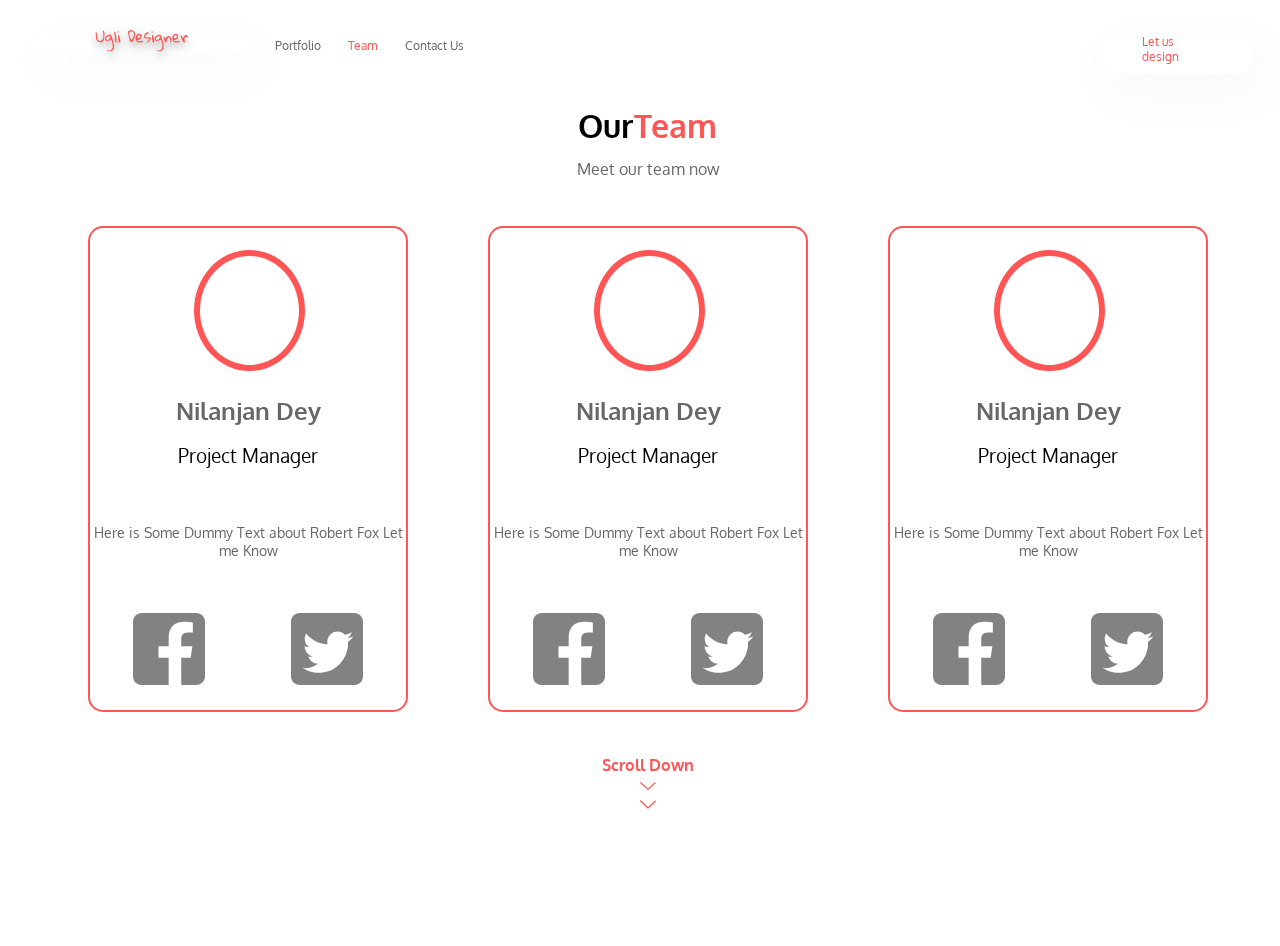
==== index2.html @ eba91cbb "Initial commit" ====
<!DOCTYPE html>
<html lang="en">
  <head>
    <meta charset="UTF-8">
    <meta name="viewport" content="width=device-width, initial-scale=1.0">
    <meta http-equiv="X-UA-Compatible" content="ie=edge">
    <link rel="preconnect" href="https://fonts.gstatic.com">
<link href="https://fonts.googleapis.com/css2?family=Oxygen:wght@300&display=swap" rel="stylesheet">
  </head>
  <body>

      <link rel="stylesheet" href="index2.css" />
      
      <div class="main">
          <div class="header">
              <div class="sou">
                  <div class="ugly">
                    <img src="ugly.svg" />
                  </div>
                  <div ><a class="portfolio" href="index1.html">Portfolio</a></div>
                  <div ><a class="team" href="index2.html">Team</a></div>
                  <div ><a class="contact" href="index3.html">Contact Us</a></div>
                </div>
              <div class="lud">
                <div class="boxm">
                  <div class="let">Let us design</div>
                </div>
              </div>
            </div>
            <div class="container">
                <div class="desi">Our <span class="desi2">Team</span></div>
                <div class="meetourteam">Meet our team now</div>
            </div>
      <div class="container2">
          <div class="box7">
              <div class="round1">
              
              </div>
              <div class="rf">
              Nilanjan Dey
              </div>
              <div class="pm">
                Project Manager
              </div>
              <div class="para">
                  Here is Some Dummy Text about
                  Robert Fox Let me Know 
              </div>
              <div class="fbtw">
                  <img class="fb1" src="fb.svg"/>
                  <img class="twi1" src="twi.svg"/>
              </div>
                    </div>
                    <div class="box8">
                        <div class="round1">
              
                          </div>
                          <div class="rf">
                          Nilanjan Dey
                          </div>
                          <div class="pm">
                            Project Manager
                          </div>
                          <div class="para">
                              Here is Some Dummy Text about
                              Robert Fox Let me Know 
                          </div>
                          <div class="fbtw">
                              <img class="fb1" src="fb.svg"/>
                              <img class="twi1" src="twi.svg"/>
                          </div>
                    </div>
                    <div class="box9">
                        <div class="round1">
              
                          </div>
                          <div class="rf">
                          Nilanjan Dey
                          </div>
                          <div class="pm">
                            Project Manager
                          </div>
                          <div class="para">
                              Here is Some Dummy Text about
                              Robert Fox Let me Know 
                          </div>
                          <div class="fbtw">
                              <img class="fb1" src="fb.svg"/>
                              <img class="twi1" src="twi.svg"/>
                          </div>
                    </div>
      </div> 
      <div class="footer">
          <div class="scdown">Scroll Down</div>
          <div >
              <img class="nil2" src="scrld.svg"/>
            </div>
          <div>
              <img class="nil3" src="scrld1.svg"/>
          </div>
      </div> 
      </div>
  </body>
</html>
---- index2.css ----
body {
  height: 100vh;
  width: 100vw;
}
.main {
  width: 100%;
  height: 100%;
  background: rgba(255, 255, 255, 0.5);
  backdrop-filter: blur(100px);
}
.header {
  display: flex;
  flex-direction: row;
  height: 10%;
  width: 100%;
  margin-top: 3%;
}
.sou {
  width: 70%;
  height: 100%;
  display: flex;
  flex-direction: row;
  justify-content: space-between;
  margin-left: 2%;
}
.ugly {
  width: 50%;
  height: 15%;
  display: flex;
  justify-content: center;
  align-items: center;

  background: #ffffff;
  /* Button Drop */

  box-shadow: 10px 15px 40px rgba(175, 175, 175, 0.1);
  border-radius: 10px;
}
.portfolio {
  width: 47px;
  height: 15px;

  font-family: Oxygen;
  font-style: normal;
  font-weight: normal;
  font-size: 12px;
  line-height: 15px;
  display: flex;
  align-items: flex-end;
  text-decoration: none;

  /* dark */

  color: #676767;
}
.team {
  width: 30px;
  height: 15px;

  font-family: Oxygen;
  font-style: normal;
  font-weight: normal;
  font-size: 12px;
  line-height: 15px;
  display: flex;
  align-items: flex-end;
  text-decoration: none;

  /* dark */

  color: #ff5555;
}
.contact {
  width: 59px;
  height: 15px;

  font-family: Oxygen;
  font-style: normal;
  font-weight: normal;
  font-size: 12px;
  line-height: 15px;
  display: flex;
  align-items: flex-end;
  text-decoration: none;

  /* dark */

  color: #676767;
}
.lud {
  height: 100%;
  width: 30%;
  align-items: center;
  margin-left: 50%;
}
.boxm {
  width: 80%;
  height: 40%;
  display: flex;
  margin-right: 5%;
  justify-content: center;
  align-items: center;

  background: #ffffff;
  /* Button Drop */

  box-shadow: 10px 15px 40px rgba(175, 175, 175, 0.1);
  border-radius: 10px;
}
.container{
  display: flex;
  flex-direction: column;
  height: 5%;
  width: 100%;
  align-items: center;
  justify-content: center;
}
.container2{
  display: flex;
    height: 60%;
    width: 100%;
    align-items: center;
    justify-content: space-evenly;
    flex-direction: row;
    margin-top: 2%;
}
.footer{
height: 10%;
width:100%;
display: flex;
flex-direction: column;
justify-content: center;
align-items: center;
}
.let {
  width: 71px;
  height: 15px;
  font-family: Oxygen;
  font-style: normal;
  font-weight: normal;
  font-size: 12px;
  line-height: 15px;
  display: flex;
  align-items: flex-end;
  color: #ff5555;
}
.desi{
  width: 11%;
  height: 50%;
  font-family: Oxygen;
  font-style: normal;
  font-weight: bold;
  font-size: 200%;
  display: flex;
  flex-direction: row;
  align-items: flex-end;
  justify-content: center;
  
  color: #000000;
}
.desi2{
  width: 100%;
  font-family: Oxygen;
  font-style: normal;
  font-weight: bold;
  font-size: 100%;
  display: flex;
 justify-content: space-around;
  color: #ff5555;

}

.meetourteam {
  width: 50%;
  height: 60%;
  

  font-family: Oxygen;
  font-style: normal;
  
  font-size: 100%;
  margin-top: 1%;
  display: flex;
  align-items: center;
  justify-content: center;
  text-align: center;

  color: #676767;
}
.box7 {
  width: 25%;
  height: 90%;
 
  background: rgba(255, 255, 255, 0.4);
  border: 2px solid #ff5555;
  box-sizing: border-box;
  backdrop-filter: blur(31px);
  border-radius: 15px;
}
.box8 {
  width: 25%;
  height: 90%;

  

  background: rgba(255, 255, 255, 0.4);
  /* Primary */

  border: 2px solid #ff5555;
  box-sizing: border-box;
  backdrop-filter: blur(31px);
  /* Note: backdrop-filter has minimal browser support */

  border-radius: 15px;
}
.box9 {
  width: 25%;
  height: 90%;

 

  background: rgba(255, 255, 255, 0.4);
  /* Primary */

  border: 2px solid #ff5555;
  box-sizing: border-box;
  backdrop-filter: blur(31px);
  /* Note: backdrop-filter has minimal browser support */

  border-radius: 15px;
}
.round1 {
 height: 25%;
 width: 35%;
border-radius: 54%;

background: url(neel.jpg);

border: 6px solid #FF5555;
box-sizing: border-box;
display: flex;
justify-content: center;
align-items: center;
margin-left: 33%;
margin-top: 7%;

}
.rf {
  height: 10%;
  width: 100%;
  font-size: 150%;
  margin-top: 5%;

  font-family: Oxygen;
  font-style: normal;
  font-weight: bold;
  display: flex;
  align-items: center;
justify-content: center;
  text-align: center;
  color: #676767;
}
.pm {
  height: 7%;
  width: 100%;
  font-size: 120%;

  font-family: Oxygen;
  font-style: normal;
  justify-content: center;
  text-align: center;

  display: flex;
  align-items: flex-end;

  color: #000000;
}
.para {
 height:30%;
  width: 100%;
  font-size: 90%;

  font-family: Oxygen;
  font-style: normal;
  justify-content: center;
  text-align: center;

  display: flex;
  align-items: center;

  color: #676767;
}
.fb1 {
  left: 24.18%;
  right: 68.95%;
  top: 81.49%;
  bottom: 13.11%;
}
.tw1 {
  left: 77.45%;
  right: 15.69%;
  top: 81.49%;
  bottom: 13.11%;
}
.fbtw{
height: 15%;
width:100%;
display: flex;
justify-content: space-around;
}
.scdown {
  width: 100%;
  height: 30%;
  

  font-family: Oxygen;
  font-style: normal;
  font-weight: bold;
  display: flex;
  align-items: center;
justify-content: center;
  color: #ff5555;
}

.nil2 {
  width: 15.55px;
  height: 14.98px;
  left: 719.59px;
  top: 761px;
  box-sizing: border-box;
}
.nil3 {
  width: 15.55px;
  height: 14.98px;
  left: 719.59px;
  top: 771.94px;
  box-sizing: border-box;
}
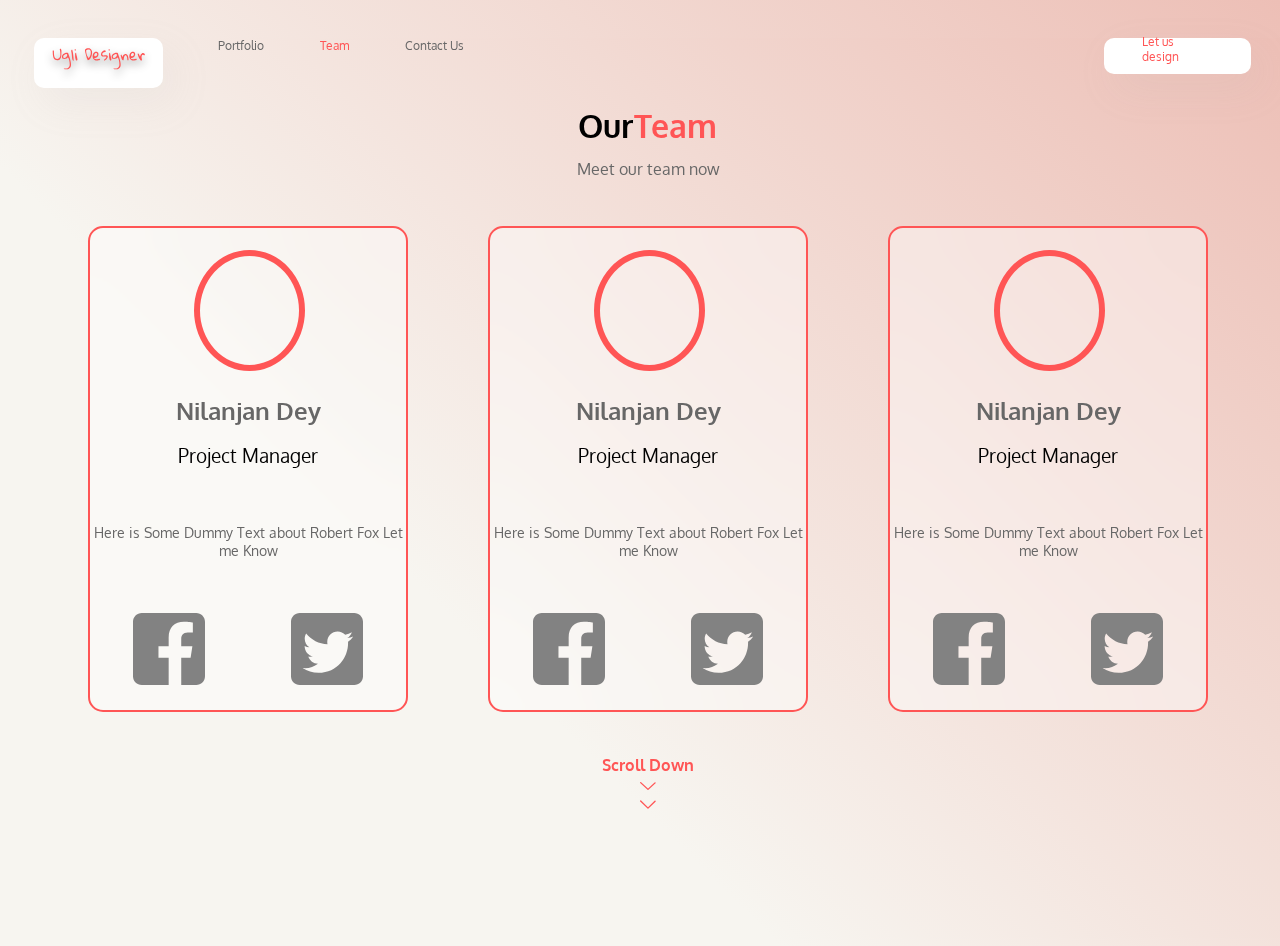
==== commit 1f873987: "change" ====
--- a/index2.html
+++ b/index2.html
@@ -5,7 +5,7 @@
     <meta name="viewport" content="width=device-width, initial-scale=1.0">
     <meta http-equiv="X-UA-Compatible" content="ie=edge">
     <link rel="preconnect" href="https://fonts.gstatic.com">
-<link href="https://fonts.googleapis.com/css2?family=Oxygen:wght@300&display=swap" rel="stylesheet">
+    <link href="https://fonts.googleapis.com/css2?family=Oxygen:wght@300&display=swap" rel="stylesheet">
   </head>
   <body>
 
--- a/index2.css
+++ b/index2.css
@@ -1,11 +1,14 @@
 body {
   height: 100vh;
   width: 100vw;
+  background-color: #f7f5f0;
+  background-image: linear-gradient(45deg, #f7f5f0 35%, #edbfb6 100%);
 }
 .main {
   width: 100%;
   height: 100%;
-  background: rgba(255, 255, 255, 0.5);
+  background-color: #f7f5f0;
+  background-image: linear-gradient(45deg, #f7f5f0 35%, #edbfb6 100%);
   backdrop-filter: blur(100px);
 }
 .header {
@@ -24,8 +27,8 @@
   margin-left: 2%;
 }
 .ugly {
-  width: 50%;
-  height: 15%;
+  width: 30%;
+  height: 55%;
   display: flex;
   justify-content: center;
   align-items: center;
@@ -336,3 +339,88 @@
   top: 771.94px;
   box-sizing: border-box;
 }
+
+@media (max-width: 768px) {
+  .container2 {
+    flex-wrap: wrap;
+    flex-direction: row;
+  }
+  .box7{
+    margin-bottom: 5%;
+    width: 80%;
+    height: 80%;
+    flex-direction: column;
+    display: flex;
+  }
+  .box8{
+    margin-bottom: 5%;
+    width: 80%;
+    height: 80%;
+    flex-direction: column;
+    display: flex;
+  }
+  .box9{
+    margin-bottom: 5%;
+    width: 80%;
+    height: 80%;
+    flex-direction: column;
+    display: flex;
+  }
+}
+@media(max-width:768px){
+  .footer{
+margin-top: 208%;
+  }
+}
+
+@media (max-width: 768px) {
+  .header {
+    display: flex;
+    flex-direction: column;
+    flex-wrap: wrap;
+    margin-top: 10px;
+  }
+  .portfolio {
+    margin-left: 5px;
+    margin-top: 5px;
+  }
+  .team {
+    margin-left: 5px;
+    margin-top: 5px;
+  }
+  .contact {
+    margin-left: 5px;
+    margin-top: 5px;
+  }
+  .sou {
+    width: 18%;
+    display: flex;
+    flex-direction: column;
+  }
+  .lud {
+    width: 30%;
+    display: flex;
+    flex-direction: row;
+    margin-bottom: 30px;
+  }
+  .ugly {
+    width: 145%;
+    height:35%;
+    display: flex;
+    justify-content: center;
+    margin-left: 10px;
+    margin-top: 5px;
+    padding: 2px;
+  }
+}
+
+@media(max-width:768px){
+  .container{
+    margin-top:15%;
+  }
+  .desi{
+    width:40%;
+  }
+}
+
+
